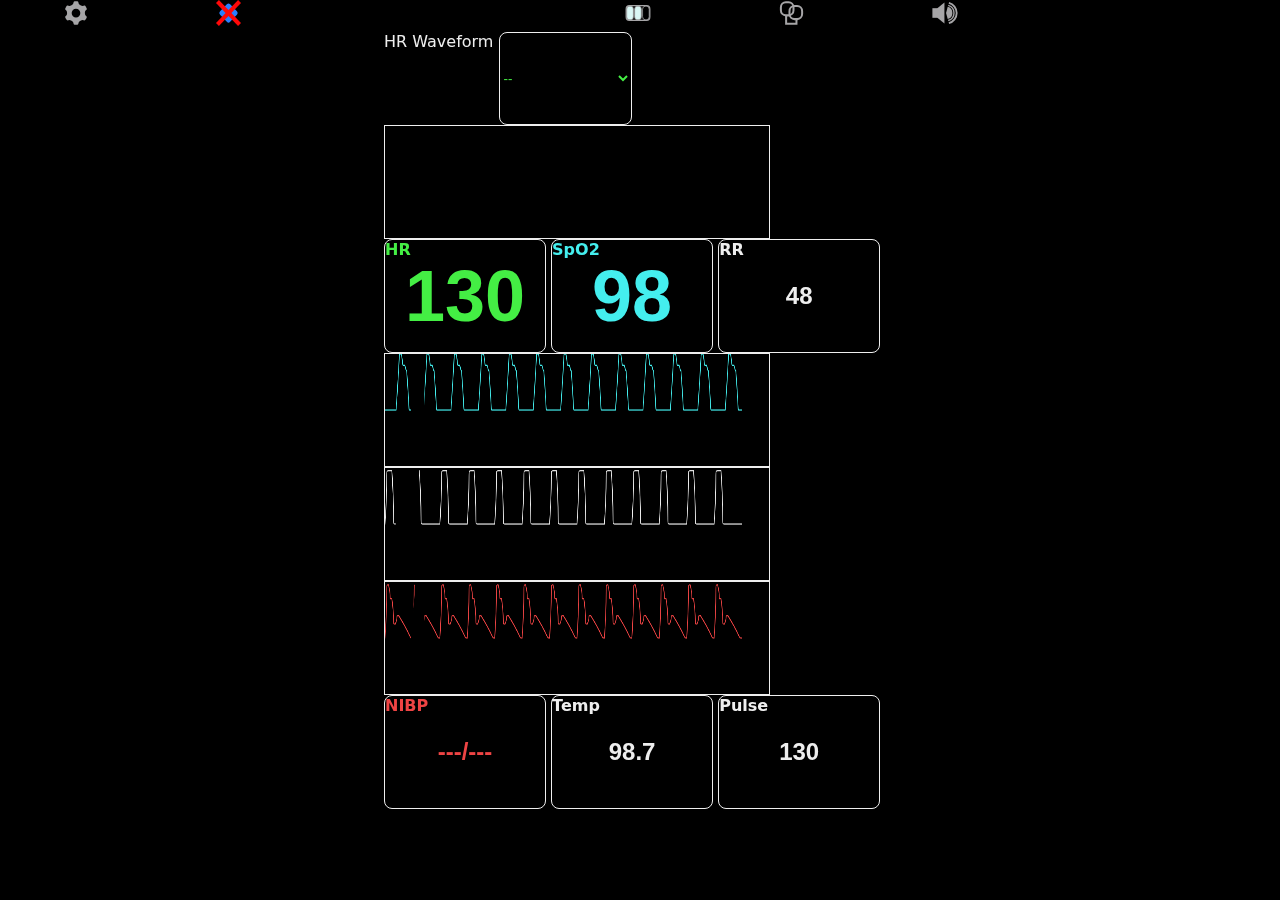
==== basic.htm @ f70925e2 "[~] Heart Rhytm Waves in Object" ====
<!DOCTYPE html>
<html>
<head>
	<title>Sim Monitor</title>
	<meta charset='utf-8'/>
</head>
<body>
<div statusbar>
	<img src='res/settings.svg'/>
	<img src='res/x.svg'/> <b var-date></b><b var-time></b><img src='res/bat.svg'/><img src='res/net.svg'/><img src='res/snd.svg'/>
</div>

<aside settings>
<label>HR Waveform</label>
<select vital='hr' id='hrControl'>
</select>
</aside>

<canvas wav='hr' width='1000' height='200'></canvas>
<div vital='HR'><input value='130'></input></div>
<canvas wav='o2' width='1000' height='200'></canvas>
<div vital='SpO2'><input value='98'></input></div>
<canvas wav='rr' width='1000' height='200'></canvas>
<div sub vital='RR'><input value='48'></input></div>
<canvas wav='bp' width='1000' height='200'></canvas>
<div sub vital='NIBP'><input value='---/---'></input></div>
<div sub vital='Temp'><input value='98.7'></input></div>
<div sub vital='Pulse'><input value='130'></input></div>
</body>

<script src='waveforms.js'></script>
<script>
let varDate = document.querySelector('[var-date]')
let varTime = document.querySelector('[var-time]')

setInterval(()=>{
	let now = new Date()
	let h = now.getHours(), m = now.getMinutes(), s = now.getSeconds()
	let mm = now.getMonth()+1, dd = now.getDate(), yy = now.getFullYear()

	if (h < 10) h = `0${h}`
	if (m < 10) m = `0${m}`
	if (s < 10) s = `0${s}`

	let date = `${mm}/${dd}/${yy}`
	let time = `${h}:${m}:${s}`
	varDate.innerHTML = date
	varTime.innerHTML = time
}, 1000)

let vitalsDivs = document.querySelectorAll('[vital]')
for (let divs_i in vitalsDivs) {
	if (isNaN(divs_i)) continue
	let div = vitalsDivs[divs_i]
	let b = document.createElement('b')
	let vitalType = div.getAttribute('vital')
	div.classList.add(vitalType.toLowerCase())
	b.innerHTML = vitalType
	b.onclick = ()=> {
		if (div.classList.contains('disabled') == false) {
			div.classList.add('disabled')
		}
		else {
			div.classList.remove('disabled')
		}
		let input = div.querySelector('input')
		if (input.value == '') {
			input.value = input.getAttribute('value-last')
			input.setAttribute('value-last', '')
		}
		else {
			input.setAttribute('value-last', input.value)
			input.value = ''
		}
	}
	div.appendChild(b)
}
</script>
<style>
@import 'basic.css';
</style>
</html>
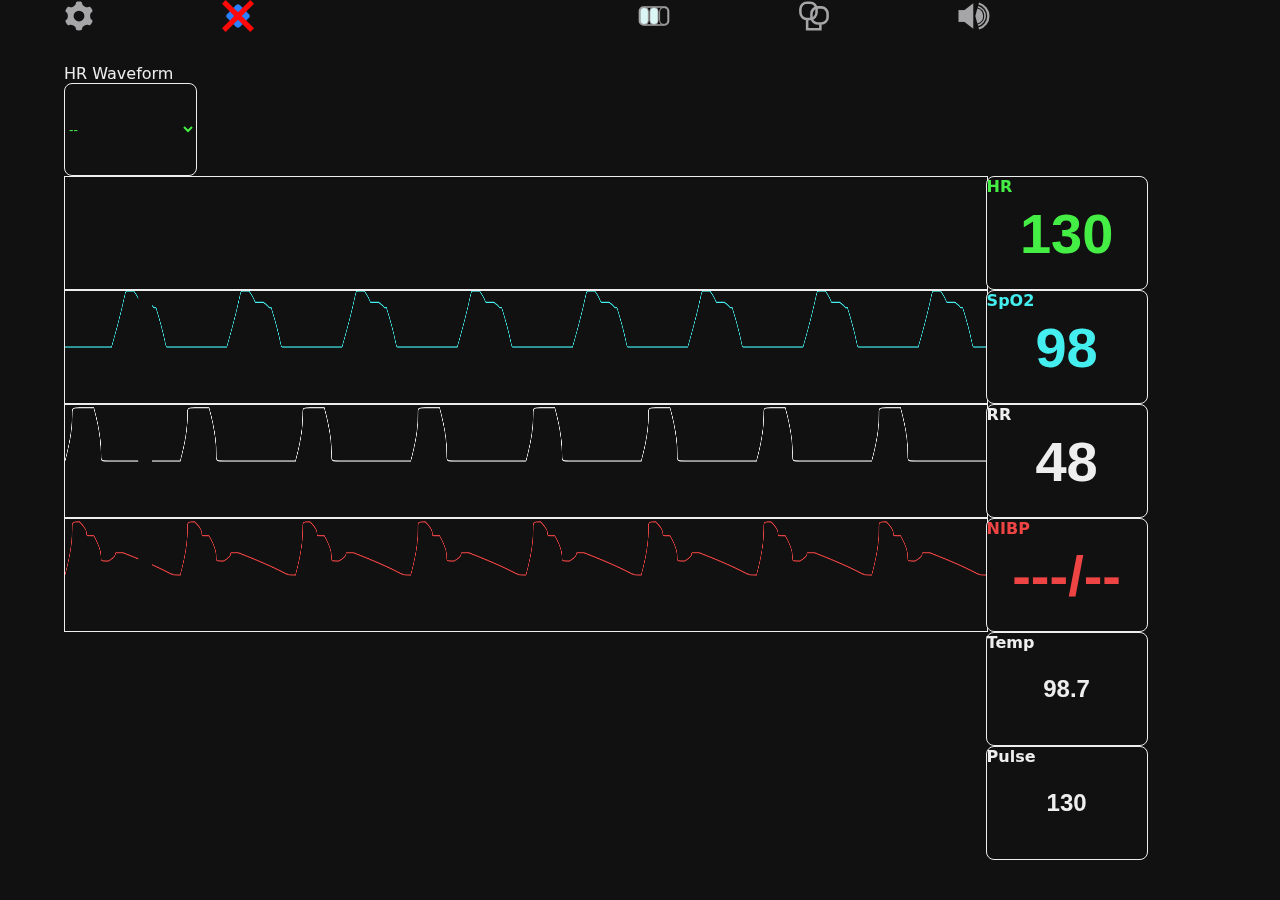
==== commit 707c23d5: "[~] Corrected Basic Monitor Layout" ====
--- a/basic.htm
+++ b/basic.htm
@@ -16,16 +16,20 @@
 </select>
 </aside>
 
-<canvas wav='hr' width='1000' height='200'></canvas>
-<div vital='HR'><input value='130'></input></div>
-<canvas wav='o2' width='1000' height='200'></canvas>
-<div vital='SpO2'><input value='98'></input></div>
-<canvas wav='rr' width='1000' height='200'></canvas>
-<div sub vital='RR'><input value='48'></input></div>
-<canvas wav='bp' width='1000' height='200'></canvas>
-<div sub vital='NIBP'><input value='---/---'></input></div>
-<div sub vital='Temp'><input value='98.7'></input></div>
-<div sub vital='Pulse'><input value='130'></input></div>
+<div class='vitals-waveforms'>
+	<canvas wav='hr' width='3000' height='200'></canvas>
+	<canvas wav='o2' width='3000' height='200'></canvas>
+	<canvas wav='rr' width='3000' height='200'></canvas>
+	<canvas wav='bp' width='3000' height='200'></canvas>
+</div>
+<div class='vitals-numbers'>
+	<div vital='HR'><input value='130'></input></div>
+	<div vital='SpO2'><input value='98'></input></div>
+	<div vital='RR'><input value='48'></input></div>
+	<div vital='NIBP'><input value='---/--'></input></div>
+	<div sub vital='Temp'><input value='98.7'></input></div>
+	<div sub vital='Pulse'><input value='130'></input></div>
+</div>
 </body>
 
 <script src='waveforms.js'></script>
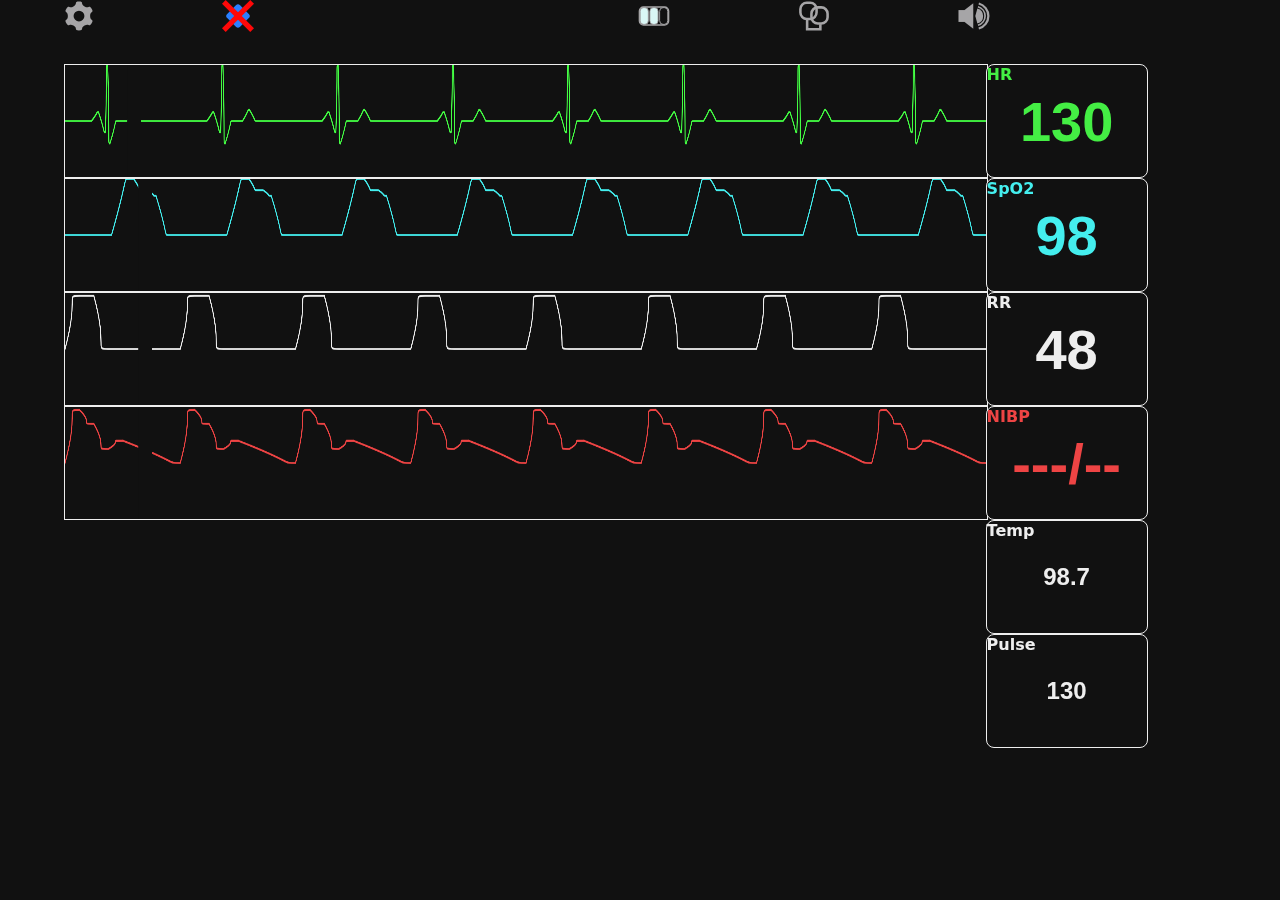
==== commit 688c0f3d: "[+] Hiding Settings Panel Can Be Toggled" ====
--- a/basic.htm
+++ b/basic.htm
@@ -6,14 +6,13 @@
 </head>
 <body>
 <div statusbar>
-	<img src='res/settings.svg'/>
+	<img settingsToggle src='res/settings.svg'/>
 	<img src='res/x.svg'/> <b var-date></b><b var-time></b><img src='res/bat.svg'/><img src='res/net.svg'/><img src='res/snd.svg'/>
 </div>
 
 <aside settings>
-<label>HR Waveform</label>
-<select vital='hr' id='hrControl'>
-</select>
+	<label>HR Waveform</label>
+	<select vital='hr' id='hrControl'></select>
 </aside>
 
 <div class='vitals-waveforms'>
@@ -79,6 +78,21 @@
 	}
 	div.appendChild(b)
 }
+
+let settingsTogglers = document.querySelectorAll('[settingsToggle]')
+for (let setTgl_i=0; setTgl_i<settingsTogglers.length; setTgl_i++) {
+	let settingsToggle =  settingsTogglers[setTgl_i]
+	let settingsPanel = document.querySelector('[settings]')
+	settingsToggle.onclick = ()=>{
+		if (settingsPanel.classList.contains('hide')) {
+			settingsPanel.classList.remove('hide')
+		}
+		else {
+			settingsPanel.classList.add('hide')
+		}
+	}
+	settingsPanel.classList.add('hide')
+}
 </script>
 <style>
 @import 'basic.css';
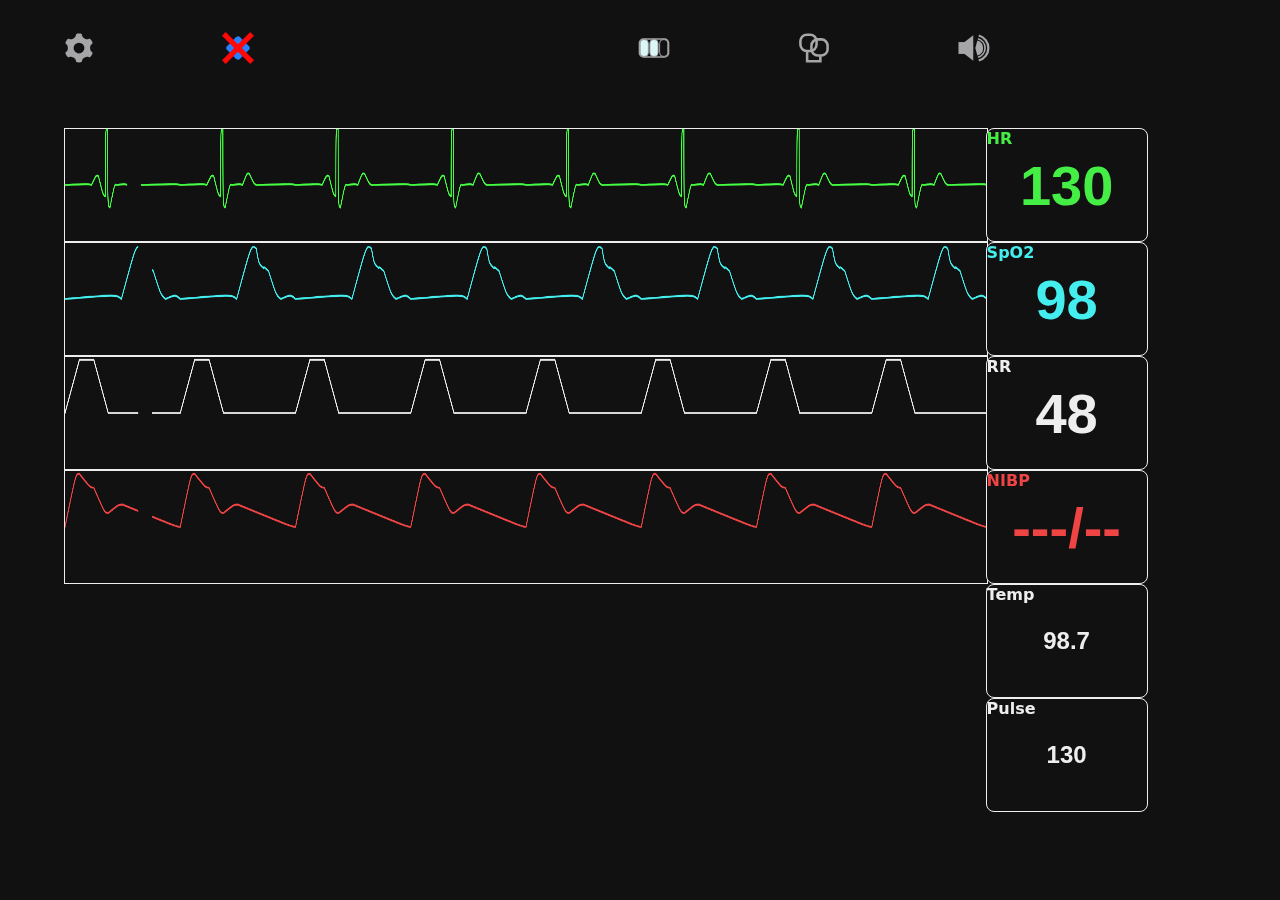
==== commit c1155b68: "[+] Default" ====
--- a/basic.htm
+++ b/basic.htm
@@ -13,6 +13,8 @@
 <aside settings>
 	<label>HR Waveform</label>
 	<select vital='hr' id='hrControl'></select>
+	<!--label>SpO<sub>2</sub> Waveform</label>
+	<select vital='spo2' id='o2Control'></select-->
 </aside>
 
 <div class='vitals-waveforms'>
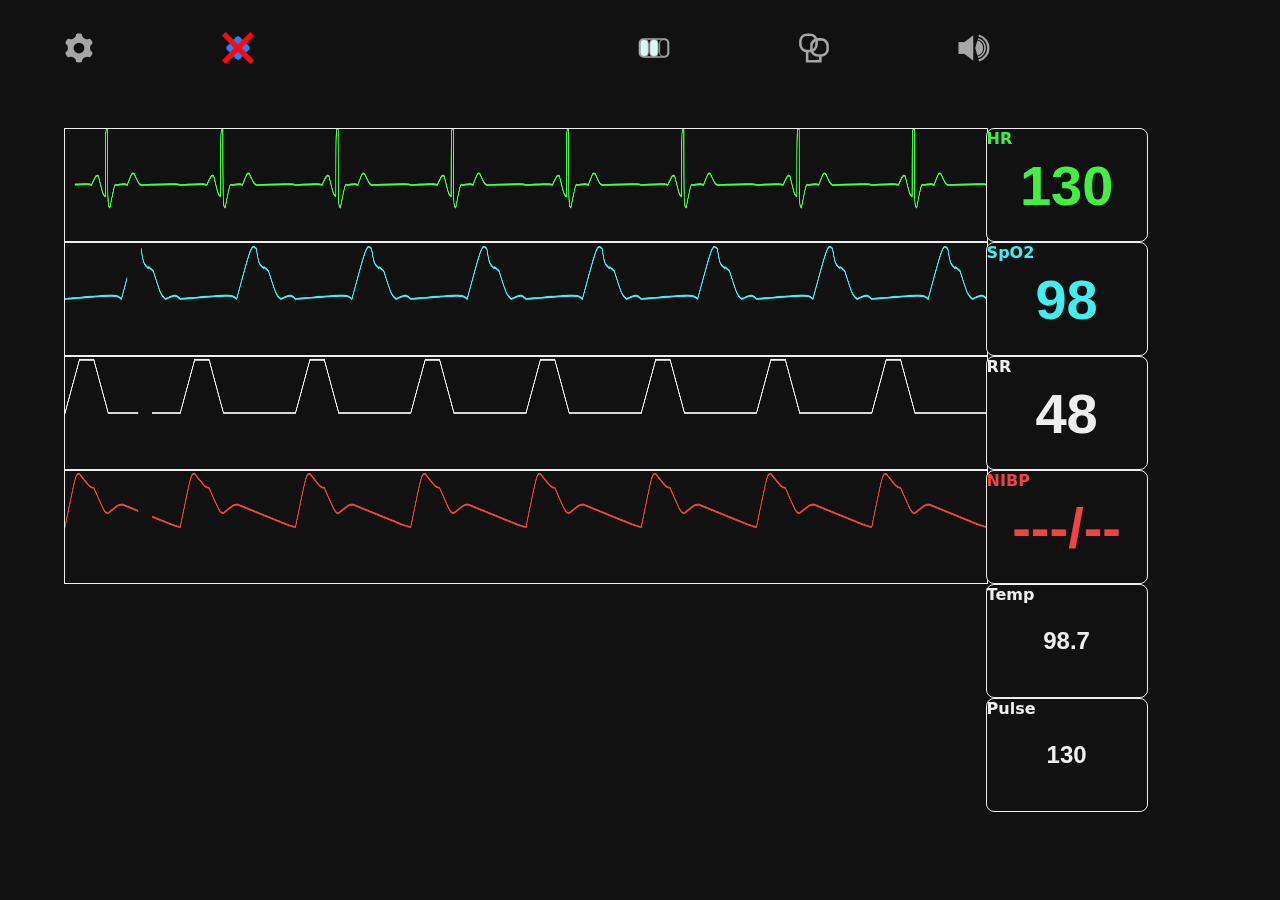
==== commit 39cf6ddf: "[+] Settings Dropdown for O2 Waveform" ====
--- a/basic.htm
+++ b/basic.htm
@@ -13,8 +13,8 @@
 <aside settings>
 	<label>HR Waveform</label>
 	<select vital='hr' id='hrControl'></select>
-	<!--label>SpO<sub>2</sub> Waveform</label>
-	<select vital='spo2' id='o2Control'></select-->
+	<label>SpO<sub>2</sub> Waveform</label>
+	<select vital='spo2' id='o2Control'></select>
 </aside>
 
 <div class='vitals-waveforms'>
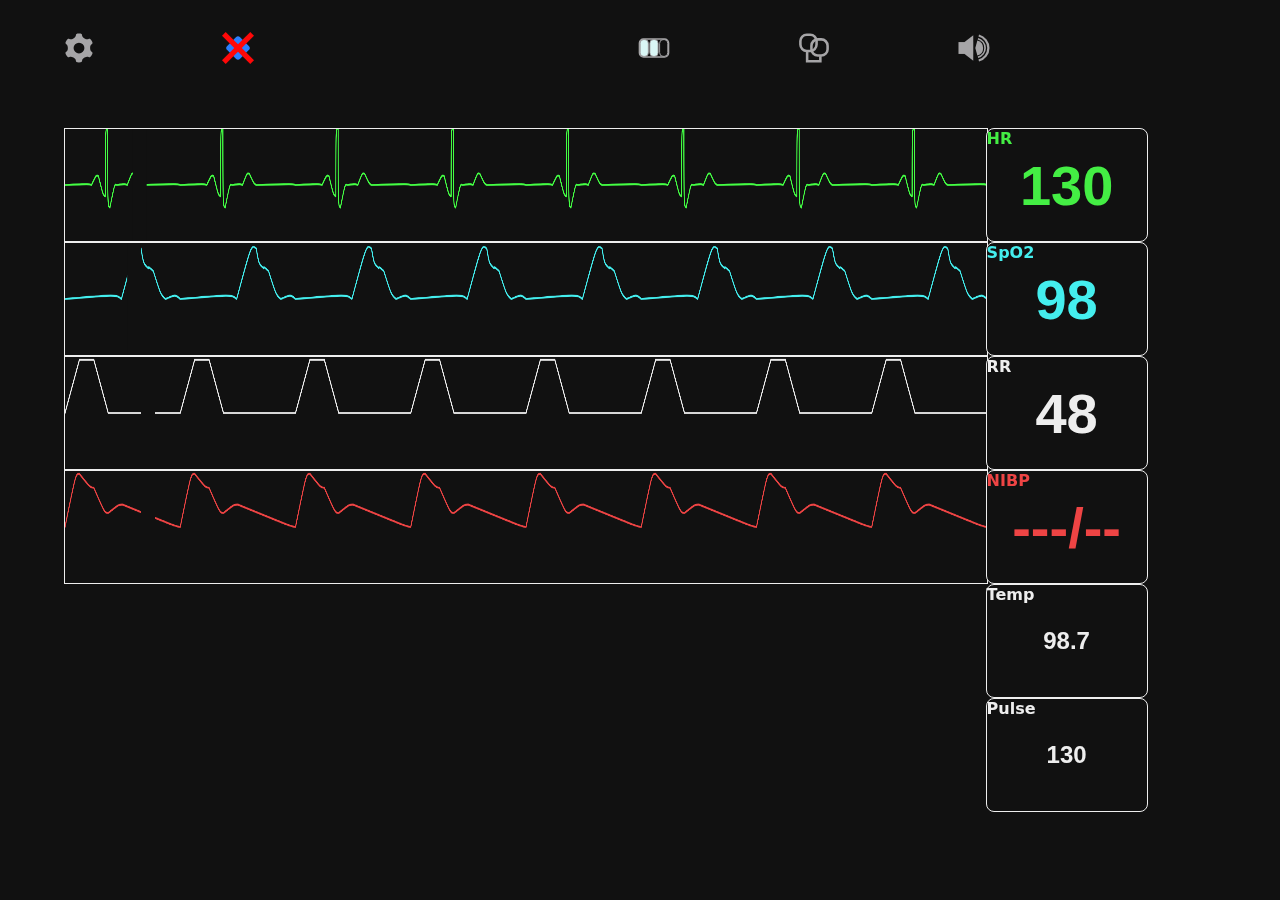
==== commit bef0966f: "[+] Image Resources and Project Logo" ====
--- a/basic.htm
+++ b/basic.htm
@@ -3,6 +3,7 @@
 <head>
 	<title>Sim Monitor</title>
 	<meta charset='utf-8'/>
+	<link rel='icon' href='res/ico.svg'/>
 </head>
 <body>
 <div statusbar>
@@ -88,9 +89,11 @@
 	settingsToggle.onclick = ()=>{
 		if (settingsPanel.classList.contains('hide')) {
 			settingsPanel.classList.remove('hide')
+			settingsToggle.src = 'res/settings-cancel.svg'
 		}
 		else {
 			settingsPanel.classList.add('hide')
+			settingsToggle.src = 'res/settings.svg'
 		}
 	}
 	settingsPanel.classList.add('hide')
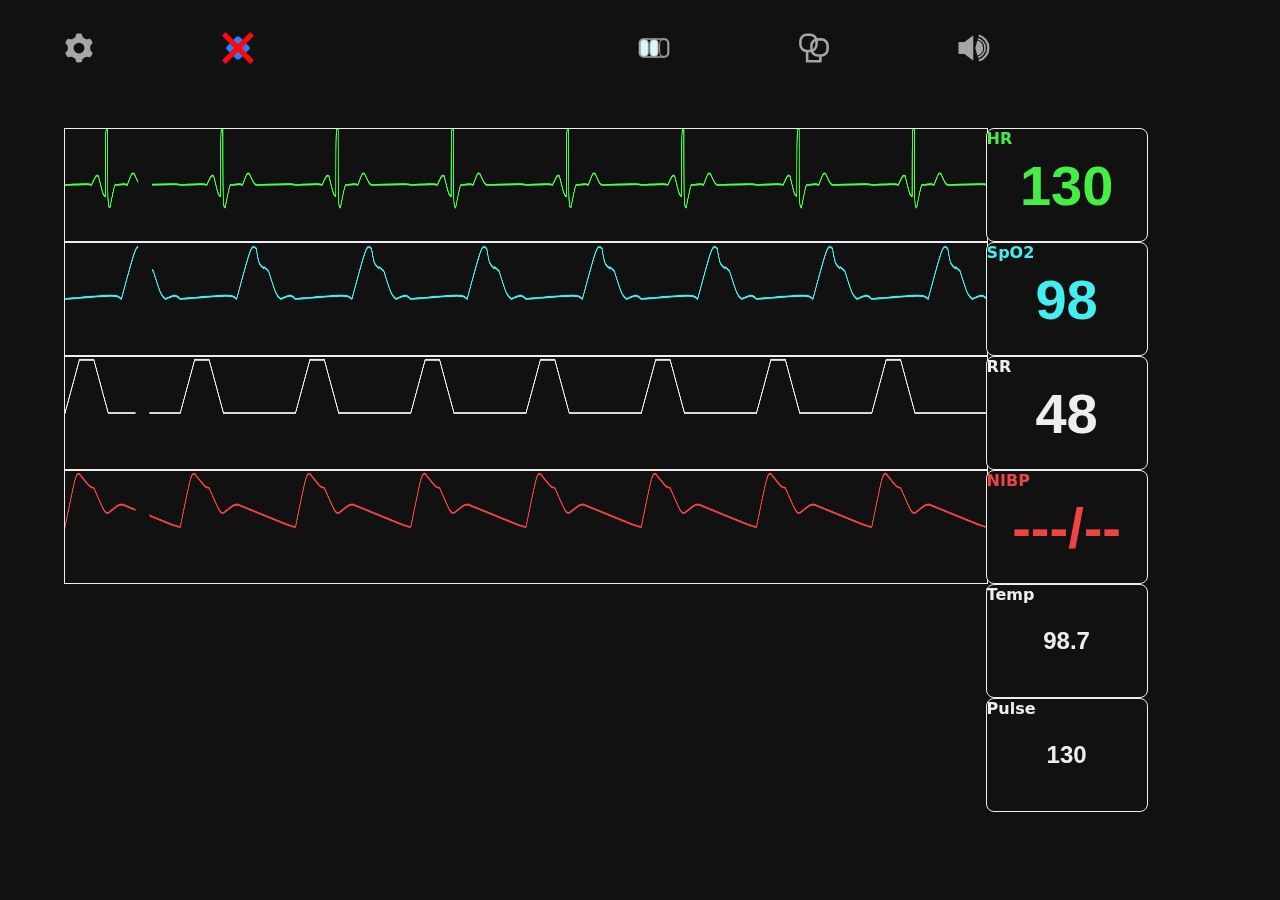
==== commit 64a3b9de: "[v3] Updated to Third Release" ====
--- a/basic.htm
+++ b/basic.htm
@@ -16,6 +16,10 @@
 	<select vital='hr' id='hrControl'></select>
 	<label>SpO<sub>2</sub> Waveform</label>
 	<select vital='spo2' id='o2Control'></select>
+	<label>RR Waveform</label>
+	<select vital='rr' id='rrControl'></select>
+	<label>ABP Waveform</label>
+	<select vital='bp' id='bpControl'></select>
 </aside>
 
 <div class='vitals-waveforms'>
@@ -35,6 +39,7 @@
 </body>
 
 <script src='waveforms.js'></script>
+<script src='waveformControls.js'></script>
 <script>
 let varDate = document.querySelector('[var-date]')
 let varTime = document.querySelector('[var-time]')
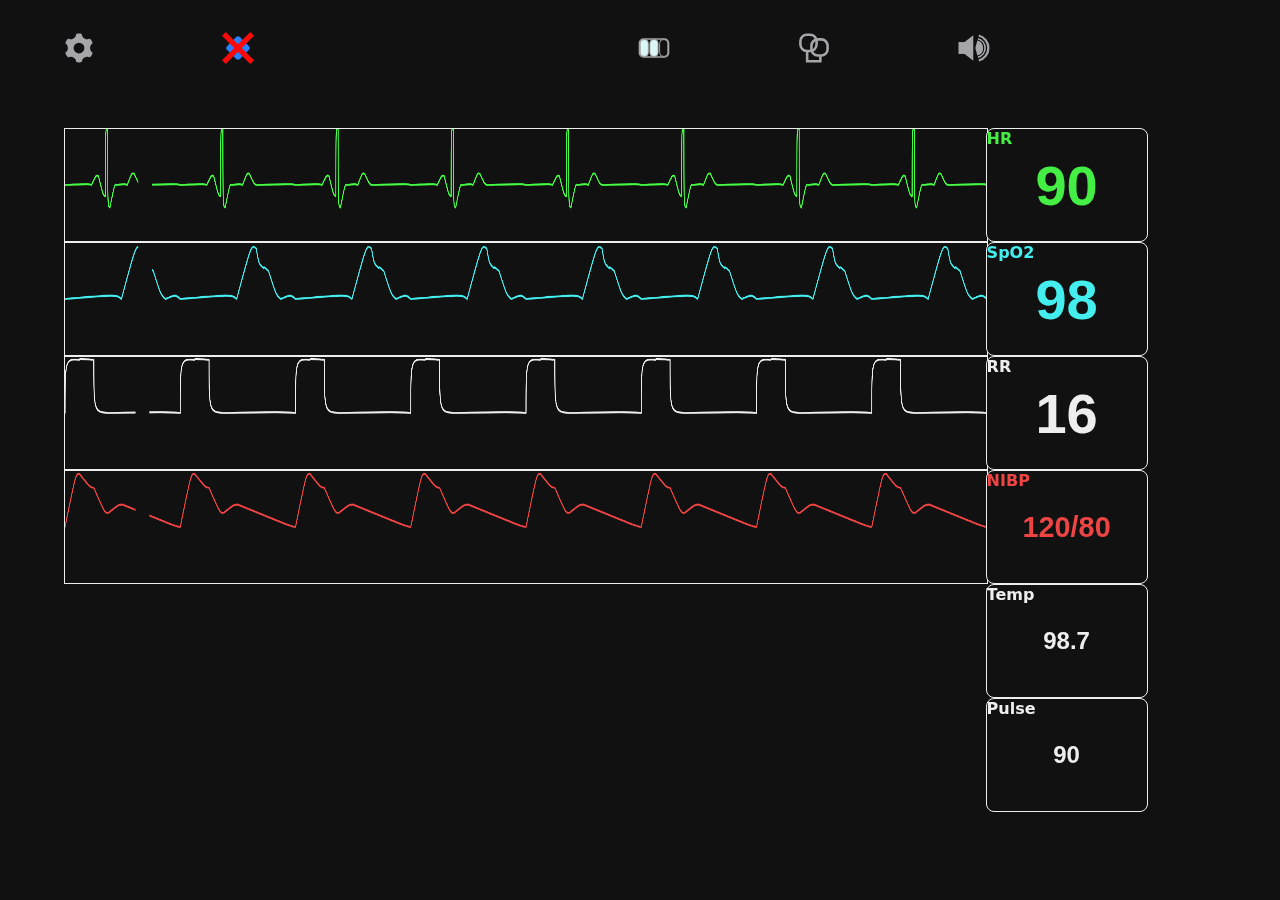
==== commit e4bc697e: "[v3.1] Fixed Default Vitals and Index Version" ====
--- a/basic.htm
+++ b/basic.htm
@@ -29,12 +29,12 @@
 	<canvas wav='bp' width='3000' height='200'></canvas>
 </div>
 <div class='vitals-numbers'>
-	<div vital='HR'><input value='130'></input></div>
+	<div vital='HR'><input value='90'></input></div>
 	<div vital='SpO2'><input value='98'></input></div>
-	<div vital='RR'><input value='48'></input></div>
-	<div vital='NIBP'><input value='---/--'></input></div>
+	<div vital='RR'><input value='16'></input></div>
+	<div vital='NIBP'><input value='120/80'></input></div>
 	<div sub vital='Temp'><input value='98.7'></input></div>
-	<div sub vital='Pulse'><input value='130'></input></div>
+	<div sub vital='Pulse'><input value='90'></input></div>
 </div>
 </body>
 
